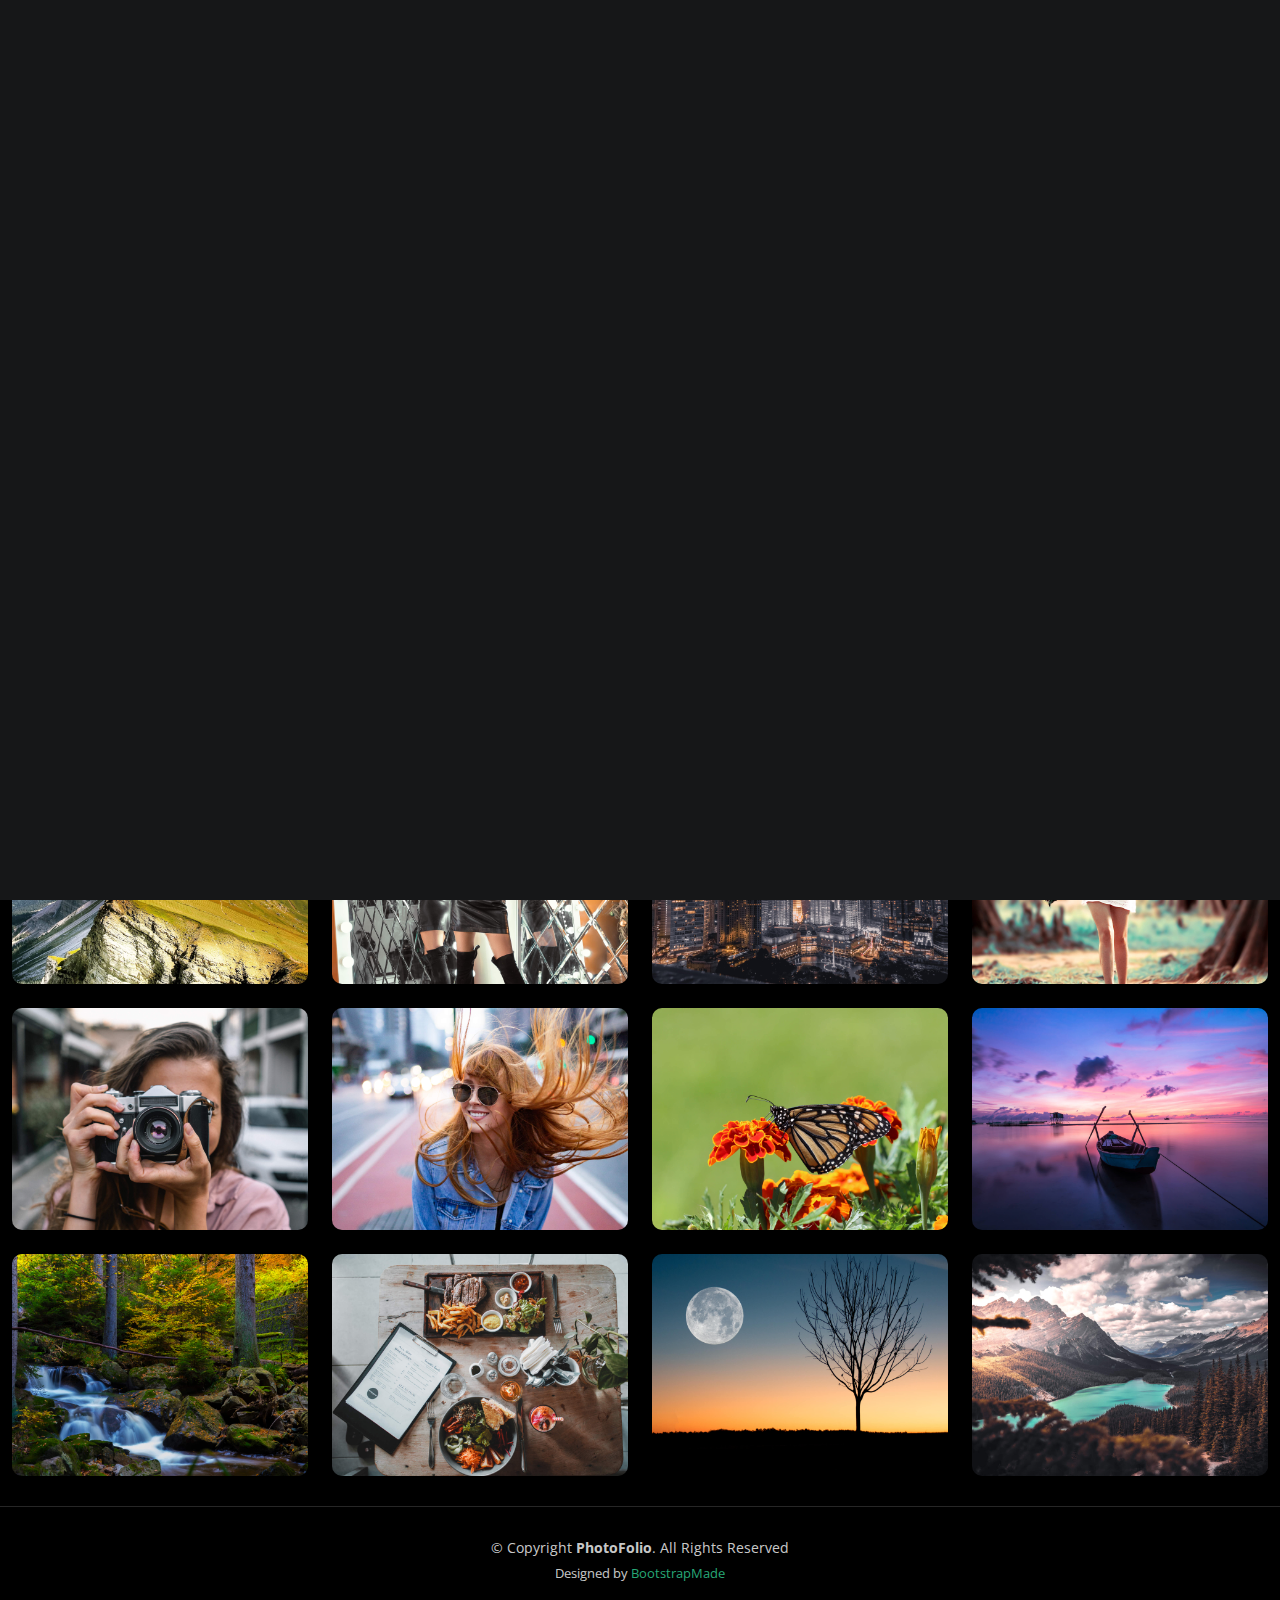
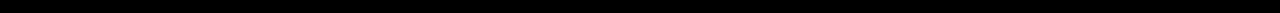
==== index.html @ 41457ef6 "Source Code" ====
<!DOCTYPE html>
<html lang="en">

<head>
  <meta charset="utf-8">
  <meta content="width=device-width, initial-scale=1.0" name="viewport">

  <title>PhotoFolio Bootstrap Template - Index</title>
  <meta content="" name="description">
  <meta content="" name="keywords">

  <!-- Favicons -->
  <link href="assets/img/favicon.png" rel="icon">
  <link href="assets/img/apple-touch-icon.png" rel="apple-touch-icon">

  <!-- Google Fonts -->
  <link rel="preconnect" href="https://fonts.googleapis.com">
  <link rel="preconnect" href="https://fonts.gstatic.com" crossorigin>
  <link href="https://fonts.googleapis.com/css2?family=Open+Sans:ital,wght@0,300;0,400;0,500;0,600;0,700;1,300;1,400;1,600;1,700&family=Inter:ital,wght@0,300;0,400;0,500;0,600;0,700;1,300;1,400;1,500;1,600;1,700&family=Cardo:ital,wght@0,400;0,700;1,400&display=swap" rel="stylesheet">

  <!-- Vendor CSS Files -->
  <link href="assets/vendor/bootstrap/css/bootstrap.min.css" rel="stylesheet">
  <link href="assets/vendor/bootstrap-icons/bootstrap-icons.css" rel="stylesheet">
  <link href="assets/vendor/swiper/swiper-bundle.min.css" rel="stylesheet">
  <link href="assets/vendor/glightbox/css/glightbox.min.css" rel="stylesheet">
  <link href="assets/vendor/aos/aos.css" rel="stylesheet">

  <!-- Template Main CSS File -->
  <link href="assets/css/main.css" rel="stylesheet">

  <!-- =======================================================
  * Template Name: PhotoFolio
  * Updated: Sep 18 2023 with Bootstrap v5.3.2
  * Template URL: https://bootstrapmade.com/photofolio-bootstrap-photography-website-template/
  * Author: BootstrapMade.com
  * License: https://bootstrapmade.com/license/
  ======================================================== -->
</head>

<body>

  <!-- ======= Header ======= -->
  <header id="header" class="header d-flex align-items-center fixed-top">
    <div class="container-fluid d-flex align-items-center justify-content-between">

      <a href="index.html" class="logo d-flex align-items-center  me-auto me-lg-0">
        <!-- Uncomment the line below if you also wish to use an image logo -->
        <!-- <img src="assets/img/logo.png" alt=""> -->
        <i class="bi bi-camera"></i>
        <h1>PhotoFolio</h1>
      </a>

      <nav id="navbar" class="navbar">
        <ul>
          <li><a href="index.html" class="active">Home</a></li>
          <li><a href="about.html">About</a></li>
          <li class="dropdown"><a href="#"><span>Gallery</span> <i class="bi bi-chevron-down dropdown-indicator"></i></a>
            <ul>
              <li><a href="gallery.html">Nature</a></li>
              <li><a href="gallery.html">People</a></li>
              <li><a href="gallery.html">Architecture</a></li>
              <li><a href="gallery.html">Animals</a></li>
              <li><a href="gallery.html">Sports</a></li>
              <li><a href="gallery.html">Travel</a></li>
              <li class="dropdown"><a href="#"><span>Sub Menu</span> <i class="bi bi-chevron-down dropdown-indicator"></i></a>
                <ul>
                  <li><a href="#">Sub Menu 1</a></li>
                  <li><a href="#">Sub Menu 2</a></li>
                  <li><a href="#">Sub Menu 3</a></li>
                </ul>
              </li>
            </ul>
          </li>
          <li><a href="services.html">Services</a></li>
          <li><a href="contact.html">Contact</a></li>
        </ul>
      </nav><!-- .navbar -->

      <div class="header-social-links">
        <a href="#" class="twitter"><i class="bi bi-twitter"></i></a>
        <a href="#" class="facebook"><i class="bi bi-facebook"></i></a>
        <a href="#" class="instagram"><i class="bi bi-instagram"></i></a>
        <a href="#" class="linkedin"><i class="bi bi-linkedin"></i></i></a>
      </div>
      <i class="mobile-nav-toggle mobile-nav-show bi bi-list"></i>
      <i class="mobile-nav-toggle mobile-nav-hide d-none bi bi-x"></i>

    </div>
  </header><!-- End Header -->

  <!-- ======= Hero Section ======= -->
  <section id="hero" class="hero d-flex flex-column justify-content-center align-items-center" data-aos="fade" data-aos-delay="1500">
    <div class="container">
      <div class="row justify-content-center">
        <div class="col-lg-6 text-center">
          <h2>I'm <span>Jenny Wilson</span> a Professional Photographer from New York City</h2>
          <p>Blanditiis praesentium aliquam illum tempore incidunt debitis dolorem magni est deserunt sed qui libero. Qui voluptas amet.</p>
          <a href="contact.html" class="btn-get-started">Available for hire</a>
        </div>
      </div>
    </div>
  </section><!-- End Hero Section -->

  <main id="main" data-aos="fade" data-aos-delay="1500">

    <!-- ======= Gallery Section ======= -->
    <section id="gallery" class="gallery">
      <div class="container-fluid">

        <div class="row gy-4 justify-content-center">
          <div class="col-xl-3 col-lg-4 col-md-6">
            <div class="gallery-item h-100">
              <img src="assets/img/gallery/gallery-1.jpg" class="img-fluid" alt="">
              <div class="gallery-links d-flex align-items-center justify-content-center">
                <a href="assets/img/gallery/gallery-1.jpg" title="Gallery 1" class="glightbox preview-link"><i class="bi bi-arrows-angle-expand"></i></a>
                <a href="gallery-single.html" class="details-link"><i class="bi bi-link-45deg"></i></a>
              </div>
            </div>
          </div><!-- End Gallery Item -->
          <div class="col-xl-3 col-lg-4 col-md-6">
            <div class="gallery-item h-100">
              <img src="assets/img/gallery/gallery-2.jpg" class="img-fluid" alt="">
              <div class="gallery-links d-flex align-items-center justify-content-center">
                <a href="assets/img/gallery/gallery-2.jpg" title="Gallery 2" class="glightbox preview-link"><i class="bi bi-arrows-angle-expand"></i></a>
                <a href="gallery-single.html" class="details-link"><i class="bi bi-link-45deg"></i></a>
              </div>
            </div>
          </div><!-- End Gallery Item -->
          <div class="col-xl-3 col-lg-4 col-md-6">
            <div class="gallery-item h-100">
              <img src="assets/img/gallery/gallery-3.jpg" class="img-fluid" alt="">
              <div class="gallery-links d-flex align-items-center justify-content-center">
                <a href="assets/img/gallery/gallery-3.jpg" title="Gallery 3" class="glightbox preview-link"><i class="bi bi-arrows-angle-expand"></i></a>
                <a href="gallery-single.html" class="details-link"><i class="bi bi-link-45deg"></i></a>
              </div>
            </div>
          </div><!-- End Gallery Item -->
          <div class="col-xl-3 col-lg-4 col-md-6">
            <div class="gallery-item h-100">
              <img src="assets/img/gallery/gallery-4.jpg" class="img-fluid" alt="">
              <div class="gallery-links d-flex align-items-center justify-content-center">
                <a href="assets/img/gallery/gallery-4.jpg" title="Gallery 4" class="glightbox preview-link"><i class="bi bi-arrows-angle-expand"></i></a>
                <a href="gallery-single.html" class="details-link"><i class="bi bi-link-45deg"></i></a>
              </div>
            </div>
          </div><!-- End Gallery Item -->
          <div class="col-xl-3 col-lg-4 col-md-6">
            <div class="gallery-item h-100">
              <img src="assets/img/gallery/gallery-5.jpg" class="img-fluid" alt="">
              <div class="gallery-links d-flex align-items-center justify-content-center">
                <a href="assets/img/gallery/gallery-5.jpg" title="Gallery 5" class="glightbox preview-link"><i class="bi bi-arrows-angle-expand"></i></a>
                <a href="gallery-single.html" class="details-link"><i class="bi bi-link-45deg"></i></a>
              </div>
            </div>
          </div><!-- End Gallery Item -->
          <div class="col-xl-3 col-lg-4 col-md-6">
            <div class="gallery-item h-100">
              <img src="assets/img/gallery/gallery-6.jpg" class="img-fluid" alt="">
              <div class="gallery-links d-flex align-items-center justify-content-center">
                <a href="assets/img/gallery/gallery-6.jpg" title="Gallery 6" class="glightbox preview-link"><i class="bi bi-arrows-angle-expand"></i></a>
                <a href="gallery-single.html" class="details-link"><i class="bi bi-link-45deg"></i></a>
              </div>
            </div>
          </div><!-- End Gallery Item -->
          <div class="col-xl-3 col-lg-4 col-md-6">
            <div class="gallery-item h-100">
              <img src="assets/img/gallery/gallery-7.jpg" class="img-fluid" alt="">
              <div class="gallery-links d-flex align-items-center justify-content-center">
                <a href="assets/img/gallery/gallery-7.jpg" title="Gallery 7" class="glightbox preview-link"><i class="bi bi-arrows-angle-expand"></i></a>
                <a href="gallery-single.html" class="details-link"><i class="bi bi-link-45deg"></i></a>
              </div>
            </div>
          </div><!-- End Gallery Item -->
          <div class="col-xl-3 col-lg-4 col-md-6">
            <div class="gallery-item h-100">
              <img src="assets/img/gallery/gallery-8.jpg" class="img-fluid" alt="">
              <div class="gallery-links d-flex align-items-center justify-content-center">
                <a href="assets/img/gallery/gallery-8.jpg" title="Gallery 8" class="glightbox preview-link"><i class="bi bi-arrows-angle-expand"></i></a>
                <a href="gallery-single.html" class="details-link"><i class="bi bi-link-45deg"></i></a>
              </div>
            </div>
          </div><!-- End Gallery Item -->
          <div class="col-xl-3 col-lg-4 col-md-6">
            <div class="gallery-item h-100">
              <img src="assets/img/gallery/gallery-9.jpg" class="img-fluid" alt="">
              <div class="gallery-links d-flex align-items-center justify-content-center">
                <a href="assets/img/gallery/gallery-9.jpg" title="Gallery 9" class="glightbox preview-link"><i class="bi bi-arrows-angle-expand"></i></a>
                <a href="gallery-single.html" class="details-link"><i class="bi bi-link-45deg"></i></a>
              </div>
            </div>
          </div><!-- End Gallery Item -->
          <div class="col-xl-3 col-lg-4 col-md-6">
            <div class="gallery-item h-100">
              <img src="assets/img/gallery/gallery-10.jpg" class="img-fluid" alt="">
              <div class="gallery-links d-flex align-items-center justify-content-center">
                <a href="assets/img/gallery/gallery-10.jpg" title="Gallery 10" class="glightbox preview-link"><i class="bi bi-arrows-angle-expand"></i></a>
                <a href="gallery-single.html" class="details-link"><i class="bi bi-link-45deg"></i></a>
              </div>
            </div>
          </div><!-- End Gallery Item -->
          <div class="col-xl-3 col-lg-4 col-md-6">
            <div class="gallery-item h-100">
              <img src="assets/img/gallery/gallery-11.jpg" class="img-fluid" alt="">
              <div class="gallery-links d-flex align-items-center justify-content-center">
                <a href="assets/img/gallery/gallery-11.jpg" title="Gallery 11" class="glightbox preview-link"><i class="bi bi-arrows-angle-expand"></i></a>
                <a href="gallery-single.html" class="details-link"><i class="bi bi-link-45deg"></i></a>
              </div>
            </div>
          </div><!-- End Gallery Item -->
          <div class="col-xl-3 col-lg-4 col-md-6">
            <div class="gallery-item h-100">
              <img src="assets/img/gallery/gallery-12.jpg" class="img-fluid" alt="">
              <div class="gallery-links d-flex align-items-center justify-content-center">
                <a href="assets/img/gallery/gallery-12.jpg" title="Gallery 12" class="glightbox preview-link"><i class="bi bi-arrows-angle-expand"></i></a>
                <a href="gallery-single.html" class="details-link"><i class="bi bi-link-45deg"></i></a>
              </div>
            </div>
          </div><!-- End Gallery Item -->
          <div class="col-xl-3 col-lg-4 col-md-6">
            <div class="gallery-item h-100">
              <img src="assets/img/gallery/gallery-13.jpg" class="img-fluid" alt="">
              <div class="gallery-links d-flex align-items-center justify-content-center">
                <a href="assets/img/gallery/gallery-13.jpg" title="Gallery 13" class="glightbox preview-link"><i class="bi bi-arrows-angle-expand"></i></a>
                <a href="gallery-single.html" class="details-link"><i class="bi bi-link-45deg"></i></a>
              </div>
            </div>
          </div><!-- End Gallery Item -->
          <div class="col-xl-3 col-lg-4 col-md-6">
            <div class="gallery-item h-100">
              <img src="assets/img/gallery/gallery-14.jpg" class="img-fluid" alt="">
              <div class="gallery-links d-flex align-items-center justify-content-center">
                <a href="assets/img/gallery/gallery-14.jpg" title="Gallery 14" class="glightbox preview-link"><i class="bi bi-arrows-angle-expand"></i></a>
                <a href="gallery-single.html" class="details-link"><i class="bi bi-link-45deg"></i></a>
              </div>
            </div>
          </div><!-- End Gallery Item -->
          <div class="col-xl-3 col-lg-4 col-md-6">
            <div class="gallery-item h-100">
              <img src="assets/img/gallery/gallery-15.jpg" class="img-fluid" alt="">
              <div class="gallery-links d-flex align-items-center justify-content-center">
                <a href="assets/img/gallery/gallery-15.jpg" title="Gallery 15" class="glightbox preview-link"><i class="bi bi-arrows-angle-expand"></i></a>
                <a href="gallery-single.html" class="details-link"><i class="bi bi-link-45deg"></i></a>
              </div>
            </div>
          </div><!-- End Gallery Item -->
          <div class="col-xl-3 col-lg-4 col-md-6">
            <div class="gallery-item h-100">
              <img src="assets/img/gallery/gallery-16.jpg" class="img-fluid" alt="">
              <div class="gallery-links d-flex align-items-center justify-content-center">
                <a href="assets/img/gallery/gallery-16.jpg" title="Gallery 16" class="glightbox preview-link"><i class="bi bi-arrows-angle-expand"></i></a>
                <a href="gallery-single.html" class="details-link"><i class="bi bi-link-45deg"></i></a>
              </div>
            </div>
          </div><!-- End Gallery Item -->

        </div>

      </div>
    </section><!-- End Gallery Section -->

  </main><!-- End #main -->

  <!-- ======= Footer ======= -->
  <footer id="footer" class="footer">
    <div class="container">
      <div class="copyright">
        &copy; Copyright <strong><span>PhotoFolio</span></strong>. All Rights Reserved
      </div>
      <div class="credits">
        <!-- All the links in the footer should remain intact. -->
        <!-- You can delete the links only if you purchased the pro version. -->
        <!-- Licensing information: https://bootstrapmade.com/license/ -->
        <!-- Purchase the pro version with working PHP/AJAX contact form: https://bootstrapmade.com/photofolio-bootstrap-photography-website-template/ -->
        Designed by <a href="https://bootstrapmade.com/">BootstrapMade</a>
      </div>
    </div>
  </footer><!-- End Footer -->

  <a href="#" class="scroll-top d-flex align-items-center justify-content-center"><i class="bi bi-arrow-up-short"></i></a>

  <div id="preloader">
    <div class="line"></div>
  </div>

  <!-- Vendor JS Files -->
  <script src="assets/vendor/bootstrap/js/bootstrap.bundle.min.js"></script>
  <script src="assets/vendor/swiper/swiper-bundle.min.js"></script>
  <script src="assets/vendor/glightbox/js/glightbox.min.js"></script>
  <script src="assets/vendor/aos/aos.js"></script>
  <script src="assets/vendor/php-email-form/validate.js"></script>

  <!-- Template Main JS File -->
  <script src="assets/js/main.js"></script>

</body>

</html>
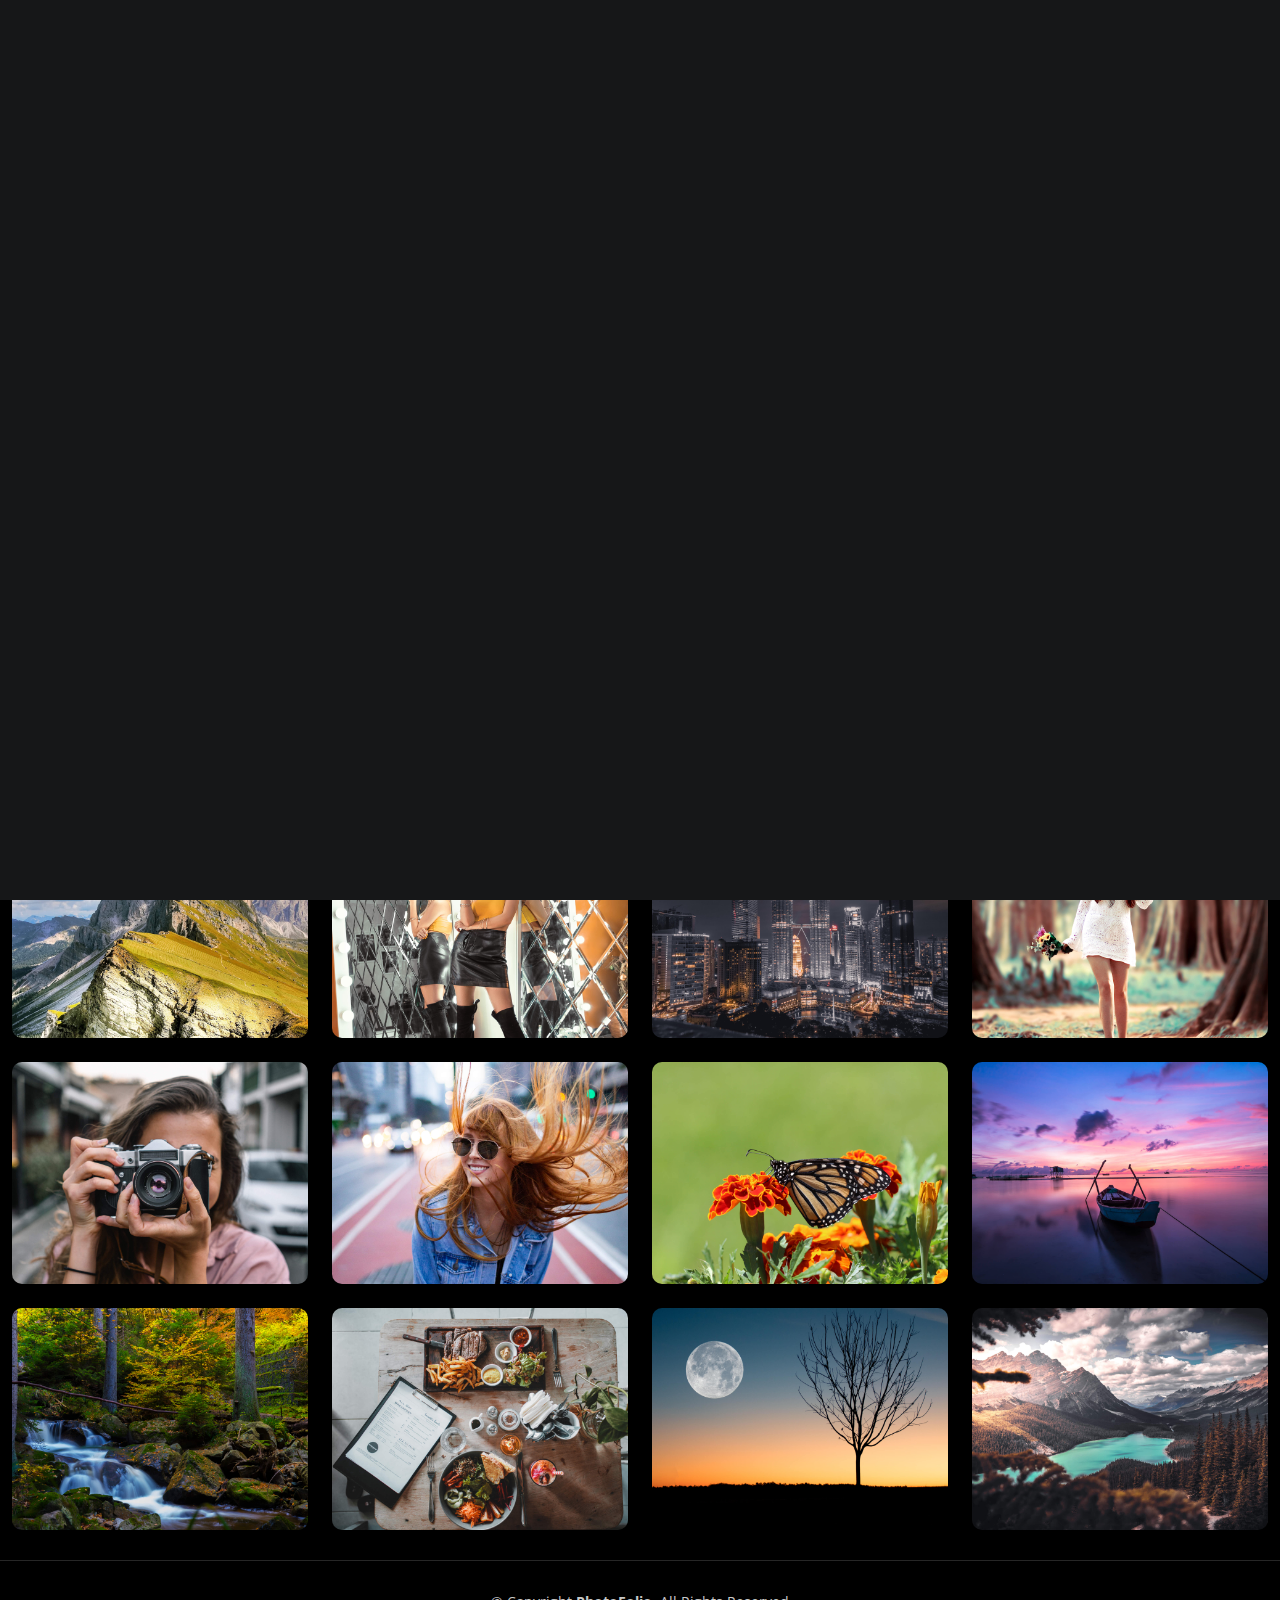
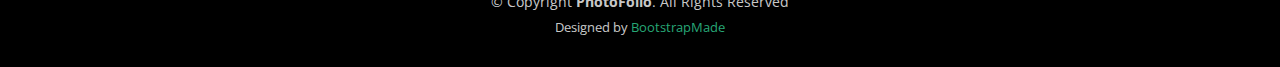
==== commit 03ee8238: "Changes to home section and contacts page" ====
--- a/index.html
+++ b/index.html
@@ -5,7 +5,7 @@
   <meta charset="utf-8">
   <meta content="width=device-width, initial-scale=1.0" name="viewport">
 
-  <title>PhotoFolio Bootstrap Template - Index</title>
+  <title>Welcome to SGD Studio</title>
   <meta content="" name="description">
   <meta content="" name="keywords">
 
@@ -28,13 +28,6 @@
   <!-- Template Main CSS File -->
   <link href="assets/css/main.css" rel="stylesheet">
 
-  <!-- =======================================================
-  * Template Name: PhotoFolio
-  * Updated: Sep 18 2023 with Bootstrap v5.3.2
-  * Template URL: https://bootstrapmade.com/photofolio-bootstrap-photography-website-template/
-  * Author: BootstrapMade.com
-  * License: https://bootstrapmade.com/license/
-  ======================================================== -->
 </head>
 
 <body>
@@ -44,10 +37,10 @@
     <div class="container-fluid d-flex align-items-center justify-content-between">
 
       <a href="index.html" class="logo d-flex align-items-center  me-auto me-lg-0">
-        <!-- Uncomment the line below if you also wish to use an image logo -->
-        <!-- <img src="assets/img/logo.png" alt=""> -->
-        <i class="bi bi-camera"></i>
-        <h1>PhotoFolio</h1>
+    
+        <img src="assets/img/logo.png" alt="">
+        <!-- <i class="bi bi-camera"></i> -->
+        <!-- <h1>Sri Gayatri Digital Studio</h1> -->
       </a>
 
       <nav id="navbar" class="navbar">
@@ -93,9 +86,9 @@
     <div class="container">
       <div class="row justify-content-center">
         <div class="col-lg-6 text-center">
-          <h2>I'm <span>Jenny Wilson</span> a Professional Photographer from New York City</h2>
-          <p>Blanditiis praesentium aliquam illum tempore incidunt debitis dolorem magni est deserunt sed qui libero. Qui voluptas amet.</p>
-          <a href="contact.html" class="btn-get-started">Available for hire</a>
+          <h2><span class="typing" id="typingSpan"></span><br>A Professional Photographer from <br>Raja Pangidigudem</h2>
+          <p>If you're in need of professional photography and videography services, look no further! Our team at Sri Gayatri Digital Studio is readily available for hire. Whether it's capturing your special moments, creating stunning passport-sized photos, or documenting your events, we're here to provide top-notch service and quality results. Contact us today to discuss your requirements and let us help you capture memories that will last a lifetime.</p>
+          <a href="contact.html" class="btn-get-started">More Info</a>
         </div>
       </div>
     </div>
--- a/assets/css/main.css
+++ b/assets/css/main.css
@@ -1,11 +1,3 @@
-/**
-* Template Name: PhotoFolio
-* Updated: Sep 18 2023 with Bootstrap v5.3.2
-* Template URL: https://bootstrapmade.com/photofolio-bootstrap-photography-website-template/
-* Author: BootstrapMade.com
-* License: https://bootstrapmade.com/license/
-*/
-
 /*--------------------------------------------------------------
 # Set main reusable colors and fonts using CSS variables
 # Learn more about CSS variables at https://developer.mozilla.org/en-US/docs/Web/CSS/Using_CSS_custom_properties
@@ -118,6 +110,7 @@
 
 .page-header p {
   color: rgba(255, 255, 255, 0.8);
+
 }
 
 .page-header .cta-btn {
@@ -1170,6 +1163,10 @@
   }
 }
 
+.text-center {
+  width: 100%;
+}
+
 /*--------------------------------------------------------------
 # Hero Section
 --------------------------------------------------------------*/
@@ -1182,6 +1179,10 @@
   padding: 140px 0 60px 0;
 }
 
+.hero .col-lg-6{
+  width: 100%;
+}
+
 .hero h2 {
   margin: 0 0 10px 0;
   font-size: 38px;
@@ -1200,7 +1201,7 @@
 .hero h2 span:before {
   content: "";
   position: absolute;
-  height: 50%;
+  height: 100%;
   bottom: 0;
   left: 0;
   right: 0;
@@ -1212,6 +1213,7 @@
   color: rgba(255, 255, 255, 0.6);
   margin-bottom: 30px;
   font-size: 18px;
+ 
 }
 
 .hero .btn-get-started {
@@ -1238,6 +1240,8 @@
   }
 }
 
+
+
 /*--------------------------------------------------------------
 # Footer
 --------------------------------------------------------------*/
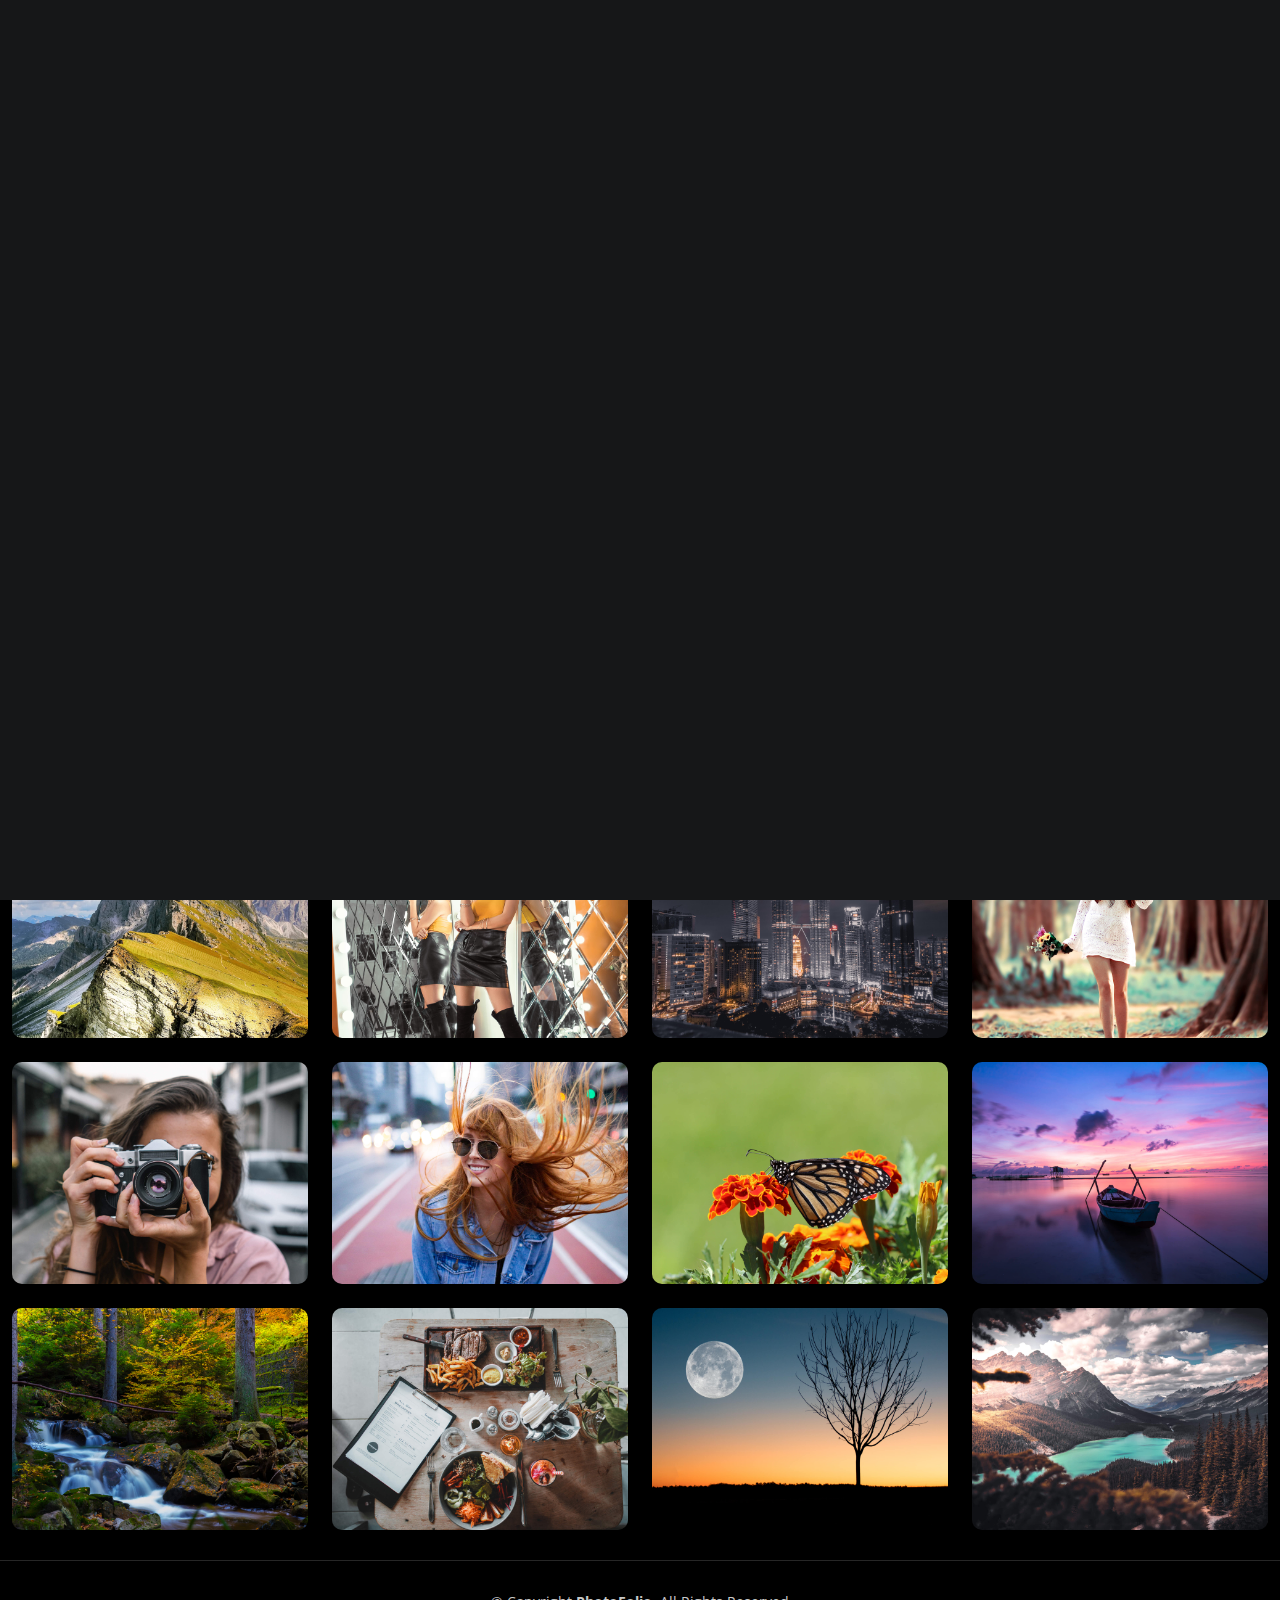
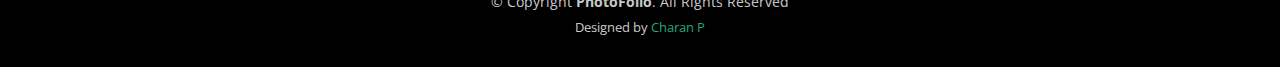
==== commit 2f13eec4: "commiting the changes to title,logo,footer" ====
--- a/index.html
+++ b/index.html
@@ -260,11 +260,7 @@
         &copy; Copyright <strong><span>PhotoFolio</span></strong>. All Rights Reserved
       </div>
       <div class="credits">
-        <!-- All the links in the footer should remain intact. -->
-        <!-- You can delete the links only if you purchased the pro version. -->
-        <!-- Licensing information: https://bootstrapmade.com/license/ -->
-        <!-- Purchase the pro version with working PHP/AJAX contact form: https://bootstrapmade.com/photofolio-bootstrap-photography-website-template/ -->
-        Designed by <a href="https://bootstrapmade.com/">BootstrapMade</a>
+        Designed by <a href="https://charanp-portfolio.netlify.app/">Charan P</a>
       </div>
     </div>
   </footer><!-- End Footer -->
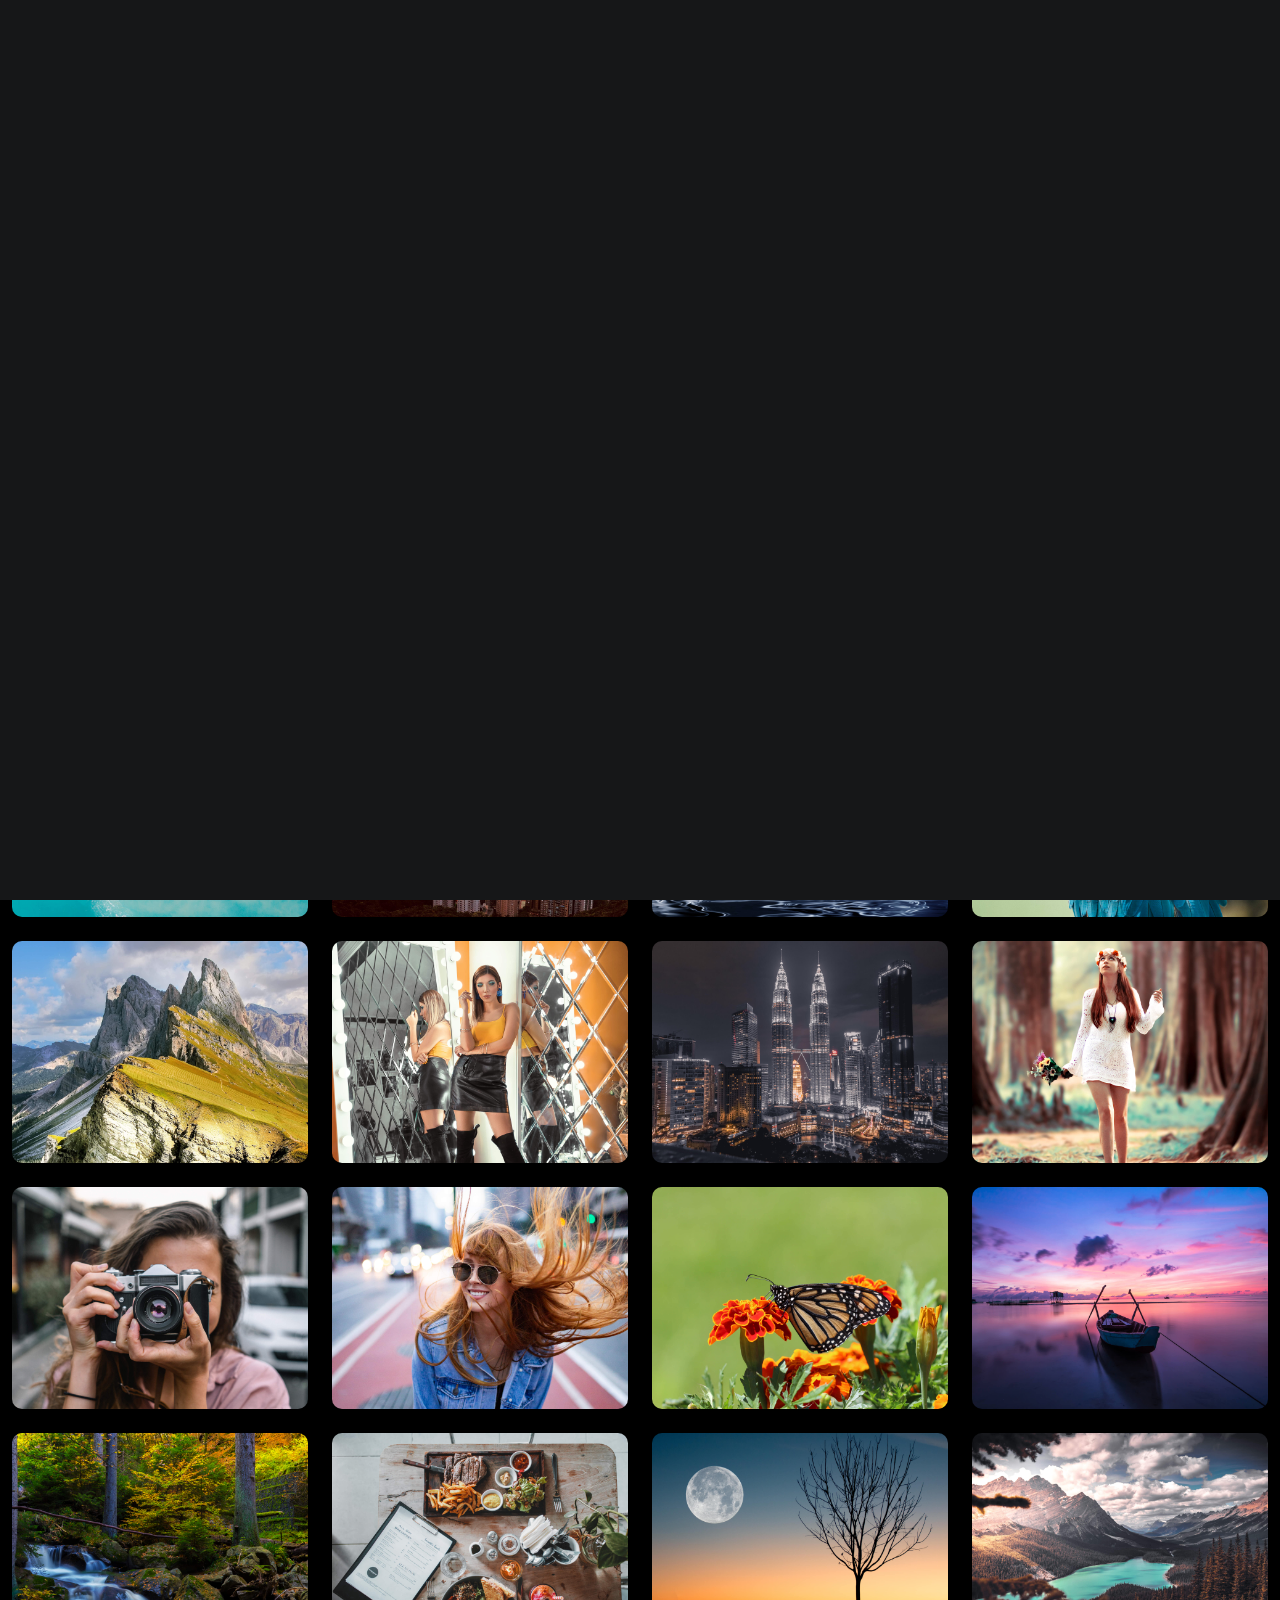
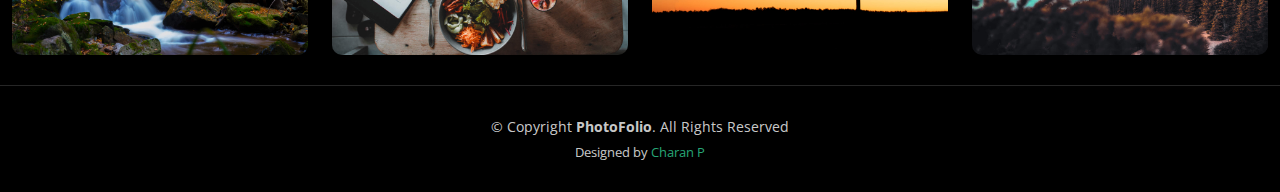
==== commit 67581d64: "Updated text of each section" ====
--- a/index.html
+++ b/index.html
@@ -46,7 +46,7 @@
       <nav id="navbar" class="navbar">
         <ul>
           <li><a href="index.html" class="active">Home</a></li>
-          <li><a href="about.html">About</a></li>
+          <li><a href="about.html">About Us</a></li>
           <li class="dropdown"><a href="#"><span>Gallery</span> <i class="bi bi-chevron-down dropdown-indicator"></i></a>
             <ul>
               <li><a href="gallery.html">Nature</a></li>
--- a/assets/css/main.css
+++ b/assets/css/main.css
@@ -287,7 +287,7 @@
 }
 
 .header .logo img {
-  max-height: 40px;
+  max-height: 50px;
   margin-right: 8px;
 }
 
@@ -321,11 +321,11 @@
 
 .header .header-social-links a {
   color: rgba(255, 255, 255, 0.5);
-  padding-left: 15px;
+  padding-left: 20px;
   display: inline-block;
   line-height: 0px;
   transition: 0.3s;
-  font-size: 16px;
+  font-size: 18 px;
 }
 
 .header .header-social-links a:hover {
@@ -352,6 +352,7 @@
     display: flex;
     list-style: none;
     align-items: center;
+    
   }
 
   .navbar li {
@@ -372,6 +373,7 @@
     color: rgba(255, 255, 255, 0.5);
     white-space: nowrap;
     transition: 0.3s;
+    font-size: 15px;
   }
 
   .navbar a i,
@@ -701,7 +703,7 @@
 # Pricing Section
 --------------------------------------------------------------*/
 .gallery {
-  margin-top: 40px;
+  margin-top: 80px;
 }
 
 .gallery .gallery-item {
@@ -1136,6 +1138,10 @@
   height: 44px;
 }
 
+.contact .php-email-form ::placeholder{
+  color: #a6a6a6; 
+}
+
 .contact .php-email-form textarea {
   padding: 10px 12px;
 }
@@ -1177,6 +1183,9 @@
   background-size: cover;
   position: relative;
   padding: 140px 0 60px 0;
+  background-image: url('../img/5708252.jpg');
+  margin-top: 85px;
+  
 }
 
 .hero .col-lg-6{
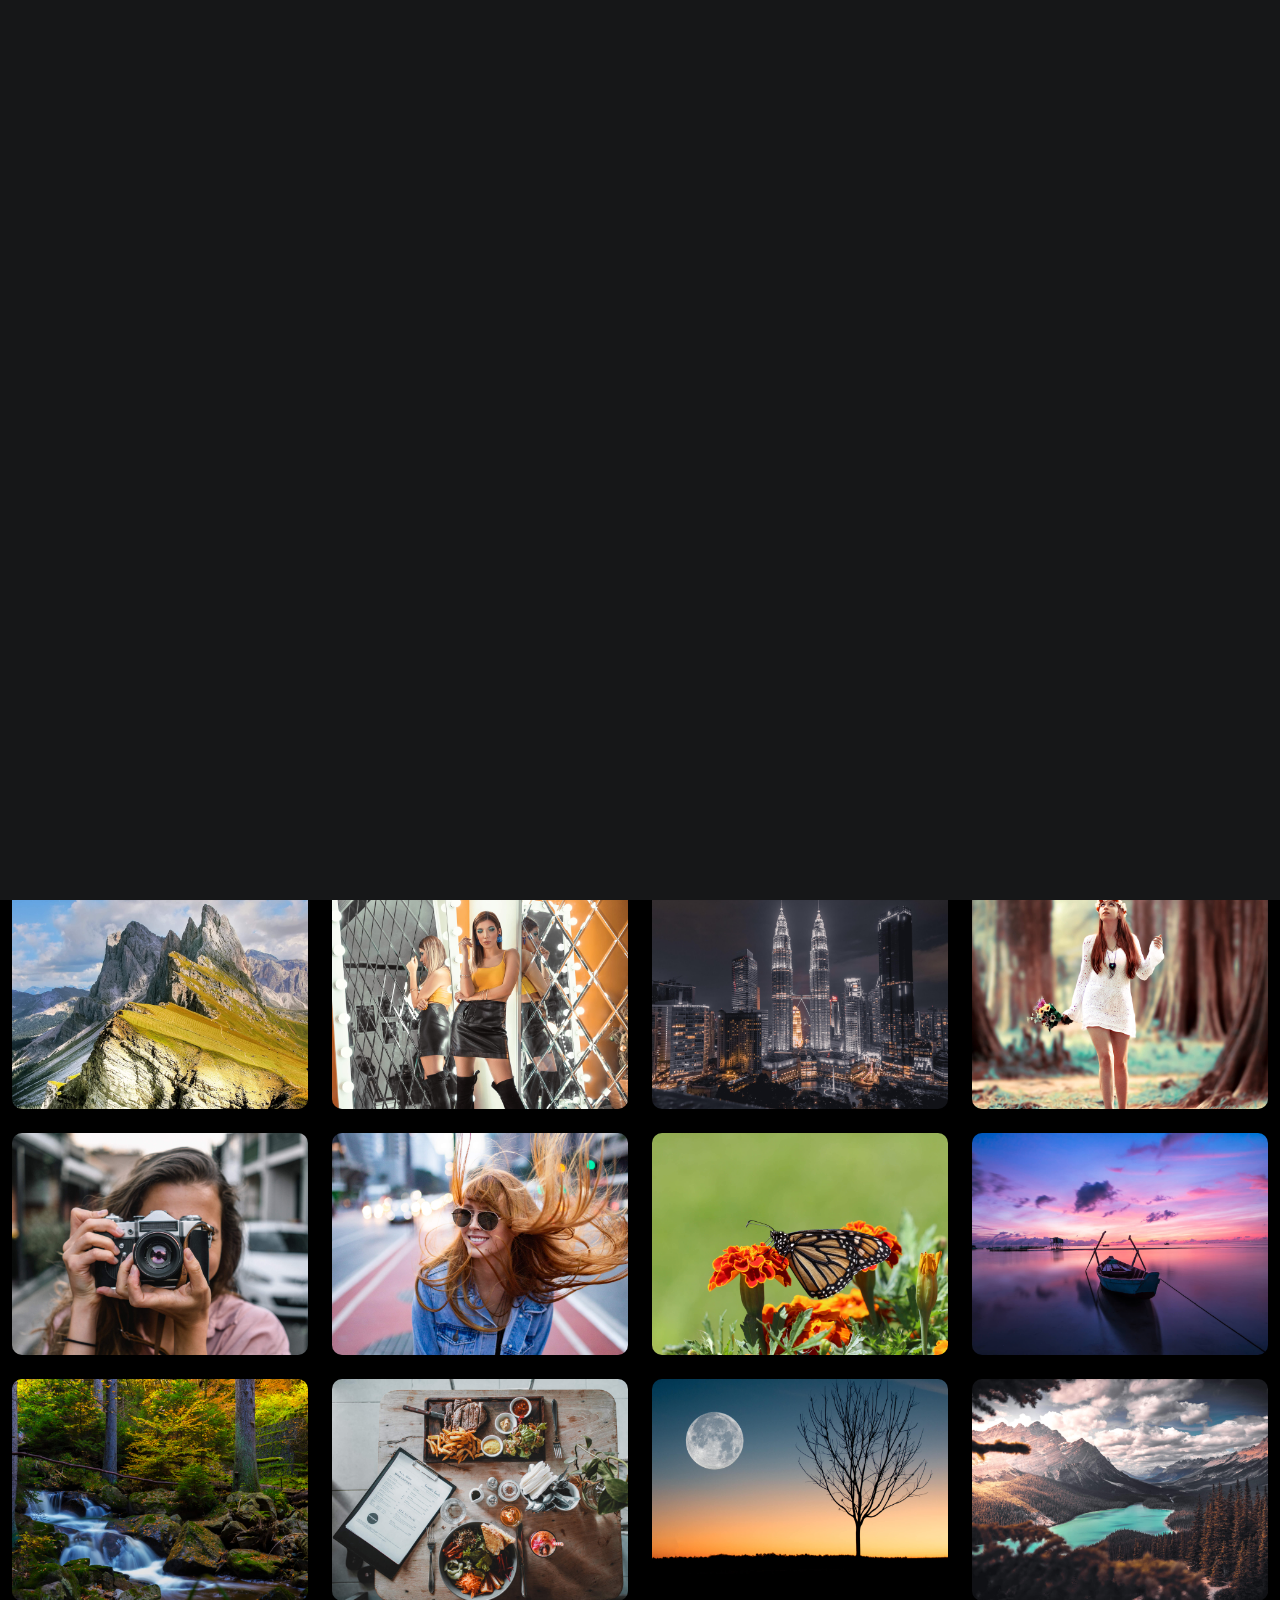
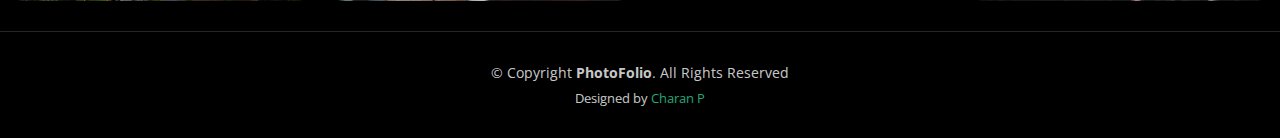
==== commit 8644002e: "Changes to Social,text in sections, added contact form" ====
--- a/index.html
+++ b/index.html
@@ -11,7 +11,6 @@
 
   <!-- Favicons -->
   <link href="assets/img/favicon.png" rel="icon">
-  <link href="assets/img/apple-touch-icon.png" rel="apple-touch-icon">
 
   <!-- Google Fonts -->
   <link rel="preconnect" href="https://fonts.googleapis.com">
@@ -37,10 +36,7 @@
     <div class="container-fluid d-flex align-items-center justify-content-between">
 
       <a href="index.html" class="logo d-flex align-items-center  me-auto me-lg-0">
-    
-        <img src="assets/img/logo.png" alt="">
-        <!-- <i class="bi bi-camera"></i> -->
-        <!-- <h1>Sri Gayatri Digital Studio</h1> -->
+        <img src="assets/img/logo.png" alt="logo">
       </a>
 
       <nav id="navbar" class="navbar">
@@ -70,10 +66,8 @@
       </nav><!-- .navbar -->
 
       <div class="header-social-links">
-        <a href="#" class="twitter"><i class="bi bi-twitter"></i></a>
         <a href="#" class="facebook"><i class="bi bi-facebook"></i></a>
         <a href="#" class="instagram"><i class="bi bi-instagram"></i></a>
-        <a href="#" class="linkedin"><i class="bi bi-linkedin"></i></i></a>
       </div>
       <i class="mobile-nav-toggle mobile-nav-show bi bi-list"></i>
       <i class="mobile-nav-toggle mobile-nav-hide d-none bi bi-x"></i>
@@ -87,14 +81,14 @@
       <div class="row justify-content-center">
         <div class="col-lg-6 text-center">
           <h2><span class="typing" id="typingSpan"></span><br>A Professional Photographer from <br>Raja Pangidigudem</h2>
-          <p>If you're in need of professional photography and videography services, look no further! Our team at Sri Gayatri Digital Studio is readily available for hire. Whether it's capturing your special moments, creating stunning passport-sized photos, or documenting your events, we're here to provide top-notch service and quality results. Contact us today to discuss your requirements and let us help you capture memories that will last a lifetime.</p>
-          <a href="contact.html" class="btn-get-started">More Info</a>
+          <p>Look no further! Whether it's capturing your special moments, creating stunning passport-sized photos, or documenting your events, we're here to provide top-notch service and quality results.</p>
+          <a href="about.html" class="btn-get-started">More Info</a>
         </div>
       </div>
     </div>
   </section><!-- End Hero Section -->
 
-  <main id="main" data-aos="fade" data-aos-delay="1500">
+  <main id="main" data-aos="fade" data-aos-delay="1800">
 
     <!-- ======= Gallery Section ======= -->
     <section id="gallery" class="gallery">
@@ -260,7 +254,7 @@
         &copy; Copyright <strong><span>PhotoFolio</span></strong>. All Rights Reserved
       </div>
       <div class="credits">
-        Designed by <a href="https://charanp-portfolio.netlify.app/">Charan P</a>
+        Designed by <a href="https://charanp-portfolio.netlify.app" target="_blank">Charan P</a>
       </div>
     </div>
   </footer><!-- End Footer -->
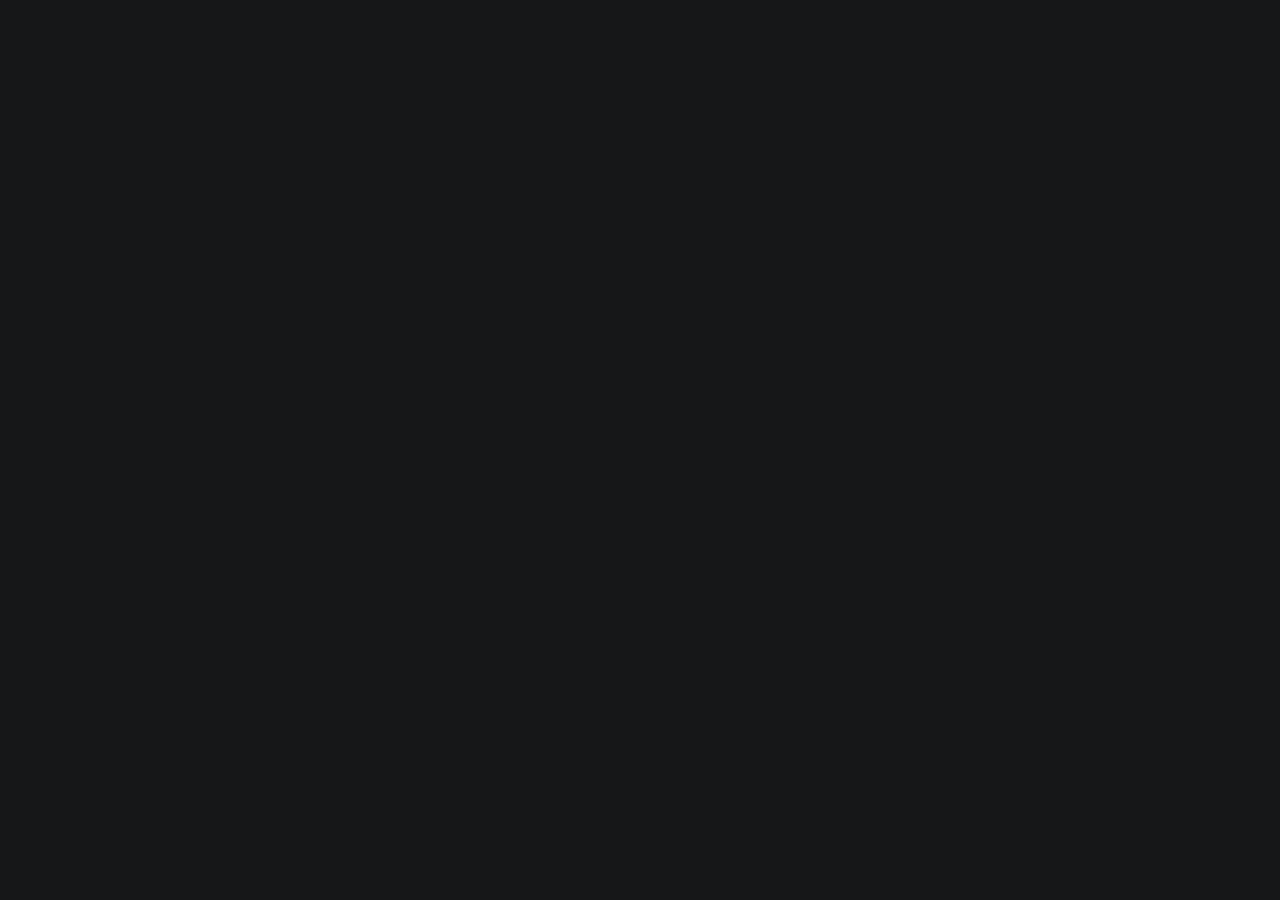
==== commit 5c9171c1: "html files modified - nav,sections,and data" ====
--- a/index.html
+++ b/index.html
@@ -43,23 +43,7 @@
         <ul>
           <li><a href="index.html" class="active">Home</a></li>
           <li><a href="about.html">About Us</a></li>
-          <li class="dropdown"><a href="#"><span>Gallery</span> <i class="bi bi-chevron-down dropdown-indicator"></i></a>
-            <ul>
-              <li><a href="gallery.html">Nature</a></li>
-              <li><a href="gallery.html">People</a></li>
-              <li><a href="gallery.html">Architecture</a></li>
-              <li><a href="gallery.html">Animals</a></li>
-              <li><a href="gallery.html">Sports</a></li>
-              <li><a href="gallery.html">Travel</a></li>
-              <li class="dropdown"><a href="#"><span>Sub Menu</span> <i class="bi bi-chevron-down dropdown-indicator"></i></a>
-                <ul>
-                  <li><a href="#">Sub Menu 1</a></li>
-                  <li><a href="#">Sub Menu 2</a></li>
-                  <li><a href="#">Sub Menu 3</a></li>
-                </ul>
-              </li>
-            </ul>
-          </li>
+          <li><a href="gallery.html">Gallery</a></li>
           <li><a href="services.html">Services</a></li>
           <li><a href="contact.html">Contact</a></li>
         </ul>
@@ -90,160 +74,8 @@
 
   <main id="main" data-aos="fade" data-aos-delay="1800">
 
-    <!-- ======= Gallery Section ======= -->
-    <section id="gallery" class="gallery">
-      <div class="container-fluid">
+  <!-- ======= Passport Ordering Section ======= -->
 
-        <div class="row gy-4 justify-content-center">
-          <div class="col-xl-3 col-lg-4 col-md-6">
-            <div class="gallery-item h-100">
-              <img src="assets/img/gallery/gallery-1.jpg" class="img-fluid" alt="">
-              <div class="gallery-links d-flex align-items-center justify-content-center">
-                <a href="assets/img/gallery/gallery-1.jpg" title="Gallery 1" class="glightbox preview-link"><i class="bi bi-arrows-angle-expand"></i></a>
-                <a href="gallery-single.html" class="details-link"><i class="bi bi-link-45deg"></i></a>
-              </div>
-            </div>
-          </div><!-- End Gallery Item -->
-          <div class="col-xl-3 col-lg-4 col-md-6">
-            <div class="gallery-item h-100">
-              <img src="assets/img/gallery/gallery-2.jpg" class="img-fluid" alt="">
-              <div class="gallery-links d-flex align-items-center justify-content-center">
-                <a href="assets/img/gallery/gallery-2.jpg" title="Gallery 2" class="glightbox preview-link"><i class="bi bi-arrows-angle-expand"></i></a>
-                <a href="gallery-single.html" class="details-link"><i class="bi bi-link-45deg"></i></a>
-              </div>
-            </div>
-          </div><!-- End Gallery Item -->
-          <div class="col-xl-3 col-lg-4 col-md-6">
-            <div class="gallery-item h-100">
-              <img src="assets/img/gallery/gallery-3.jpg" class="img-fluid" alt="">
-              <div class="gallery-links d-flex align-items-center justify-content-center">
-                <a href="assets/img/gallery/gallery-3.jpg" title="Gallery 3" class="glightbox preview-link"><i class="bi bi-arrows-angle-expand"></i></a>
-                <a href="gallery-single.html" class="details-link"><i class="bi bi-link-45deg"></i></a>
-              </div>
-            </div>
-          </div><!-- End Gallery Item -->
-          <div class="col-xl-3 col-lg-4 col-md-6">
-            <div class="gallery-item h-100">
-              <img src="assets/img/gallery/gallery-4.jpg" class="img-fluid" alt="">
-              <div class="gallery-links d-flex align-items-center justify-content-center">
-                <a href="assets/img/gallery/gallery-4.jpg" title="Gallery 4" class="glightbox preview-link"><i class="bi bi-arrows-angle-expand"></i></a>
-                <a href="gallery-single.html" class="details-link"><i class="bi bi-link-45deg"></i></a>
-              </div>
-            </div>
-          </div><!-- End Gallery Item -->
-          <div class="col-xl-3 col-lg-4 col-md-6">
-            <div class="gallery-item h-100">
-              <img src="assets/img/gallery/gallery-5.jpg" class="img-fluid" alt="">
-              <div class="gallery-links d-flex align-items-center justify-content-center">
-                <a href="assets/img/gallery/gallery-5.jpg" title="Gallery 5" class="glightbox preview-link"><i class="bi bi-arrows-angle-expand"></i></a>
-                <a href="gallery-single.html" class="details-link"><i class="bi bi-link-45deg"></i></a>
-              </div>
-            </div>
-          </div><!-- End Gallery Item -->
-          <div class="col-xl-3 col-lg-4 col-md-6">
-            <div class="gallery-item h-100">
-              <img src="assets/img/gallery/gallery-6.jpg" class="img-fluid" alt="">
-              <div class="gallery-links d-flex align-items-center justify-content-center">
-                <a href="assets/img/gallery/gallery-6.jpg" title="Gallery 6" class="glightbox preview-link"><i class="bi bi-arrows-angle-expand"></i></a>
-                <a href="gallery-single.html" class="details-link"><i class="bi bi-link-45deg"></i></a>
-              </div>
-            </div>
-          </div><!-- End Gallery Item -->
-          <div class="col-xl-3 col-lg-4 col-md-6">
-            <div class="gallery-item h-100">
-              <img src="assets/img/gallery/gallery-7.jpg" class="img-fluid" alt="">
-              <div class="gallery-links d-flex align-items-center justify-content-center">
-                <a href="assets/img/gallery/gallery-7.jpg" title="Gallery 7" class="glightbox preview-link"><i class="bi bi-arrows-angle-expand"></i></a>
-                <a href="gallery-single.html" class="details-link"><i class="bi bi-link-45deg"></i></a>
-              </div>
-            </div>
-          </div><!-- End Gallery Item -->
-          <div class="col-xl-3 col-lg-4 col-md-6">
-            <div class="gallery-item h-100">
-              <img src="assets/img/gallery/gallery-8.jpg" class="img-fluid" alt="">
-              <div class="gallery-links d-flex align-items-center justify-content-center">
-                <a href="assets/img/gallery/gallery-8.jpg" title="Gallery 8" class="glightbox preview-link"><i class="bi bi-arrows-angle-expand"></i></a>
-                <a href="gallery-single.html" class="details-link"><i class="bi bi-link-45deg"></i></a>
-              </div>
-            </div>
-          </div><!-- End Gallery Item -->
-          <div class="col-xl-3 col-lg-4 col-md-6">
-            <div class="gallery-item h-100">
-              <img src="assets/img/gallery/gallery-9.jpg" class="img-fluid" alt="">
-              <div class="gallery-links d-flex align-items-center justify-content-center">
-                <a href="assets/img/gallery/gallery-9.jpg" title="Gallery 9" class="glightbox preview-link"><i class="bi bi-arrows-angle-expand"></i></a>
-                <a href="gallery-single.html" class="details-link"><i class="bi bi-link-45deg"></i></a>
-              </div>
-            </div>
-          </div><!-- End Gallery Item -->
-          <div class="col-xl-3 col-lg-4 col-md-6">
-            <div class="gallery-item h-100">
-              <img src="assets/img/gallery/gallery-10.jpg" class="img-fluid" alt="">
-              <div class="gallery-links d-flex align-items-center justify-content-center">
-                <a href="assets/img/gallery/gallery-10.jpg" title="Gallery 10" class="glightbox preview-link"><i class="bi bi-arrows-angle-expand"></i></a>
-                <a href="gallery-single.html" class="details-link"><i class="bi bi-link-45deg"></i></a>
-              </div>
-            </div>
-          </div><!-- End Gallery Item -->
-          <div class="col-xl-3 col-lg-4 col-md-6">
-            <div class="gallery-item h-100">
-              <img src="assets/img/gallery/gallery-11.jpg" class="img-fluid" alt="">
-              <div class="gallery-links d-flex align-items-center justify-content-center">
-                <a href="assets/img/gallery/gallery-11.jpg" title="Gallery 11" class="glightbox preview-link"><i class="bi bi-arrows-angle-expand"></i></a>
-                <a href="gallery-single.html" class="details-link"><i class="bi bi-link-45deg"></i></a>
-              </div>
-            </div>
-          </div><!-- End Gallery Item -->
-          <div class="col-xl-3 col-lg-4 col-md-6">
-            <div class="gallery-item h-100">
-              <img src="assets/img/gallery/gallery-12.jpg" class="img-fluid" alt="">
-              <div class="gallery-links d-flex align-items-center justify-content-center">
-                <a href="assets/img/gallery/gallery-12.jpg" title="Gallery 12" class="glightbox preview-link"><i class="bi bi-arrows-angle-expand"></i></a>
-                <a href="gallery-single.html" class="details-link"><i class="bi bi-link-45deg"></i></a>
-              </div>
-            </div>
-          </div><!-- End Gallery Item -->
-          <div class="col-xl-3 col-lg-4 col-md-6">
-            <div class="gallery-item h-100">
-              <img src="assets/img/gallery/gallery-13.jpg" class="img-fluid" alt="">
-              <div class="gallery-links d-flex align-items-center justify-content-center">
-                <a href="assets/img/gallery/gallery-13.jpg" title="Gallery 13" class="glightbox preview-link"><i class="bi bi-arrows-angle-expand"></i></a>
-                <a href="gallery-single.html" class="details-link"><i class="bi bi-link-45deg"></i></a>
-              </div>
-            </div>
-          </div><!-- End Gallery Item -->
-          <div class="col-xl-3 col-lg-4 col-md-6">
-            <div class="gallery-item h-100">
-              <img src="assets/img/gallery/gallery-14.jpg" class="img-fluid" alt="">
-              <div class="gallery-links d-flex align-items-center justify-content-center">
-                <a href="assets/img/gallery/gallery-14.jpg" title="Gallery 14" class="glightbox preview-link"><i class="bi bi-arrows-angle-expand"></i></a>
-                <a href="gallery-single.html" class="details-link"><i class="bi bi-link-45deg"></i></a>
-              </div>
-            </div>
-          </div><!-- End Gallery Item -->
-          <div class="col-xl-3 col-lg-4 col-md-6">
-            <div class="gallery-item h-100">
-              <img src="assets/img/gallery/gallery-15.jpg" class="img-fluid" alt="">
-              <div class="gallery-links d-flex align-items-center justify-content-center">
-                <a href="assets/img/gallery/gallery-15.jpg" title="Gallery 15" class="glightbox preview-link"><i class="bi bi-arrows-angle-expand"></i></a>
-                <a href="gallery-single.html" class="details-link"><i class="bi bi-link-45deg"></i></a>
-              </div>
-            </div>
-          </div><!-- End Gallery Item -->
-          <div class="col-xl-3 col-lg-4 col-md-6">
-            <div class="gallery-item h-100">
-              <img src="assets/img/gallery/gallery-16.jpg" class="img-fluid" alt="">
-              <div class="gallery-links d-flex align-items-center justify-content-center">
-                <a href="assets/img/gallery/gallery-16.jpg" title="Gallery 16" class="glightbox preview-link"><i class="bi bi-arrows-angle-expand"></i></a>
-                <a href="gallery-single.html" class="details-link"><i class="bi bi-link-45deg"></i></a>
-              </div>
-            </div>
-          </div><!-- End Gallery Item -->
-
-        </div>
-
-      </div>
-    </section><!-- End Gallery Section -->
 
   </main><!-- End #main -->
 
--- a/assets/css/main.css
+++ b/assets/css/main.css
@@ -1275,4 +1275,12 @@
 
 .footer .credits a {
   color: var(--color-primary);
+}
+
+.services .service-item i{
+  margin: 0 auto;
+}
+
+.services .service-item h4 {
+  text-align: center;
 }